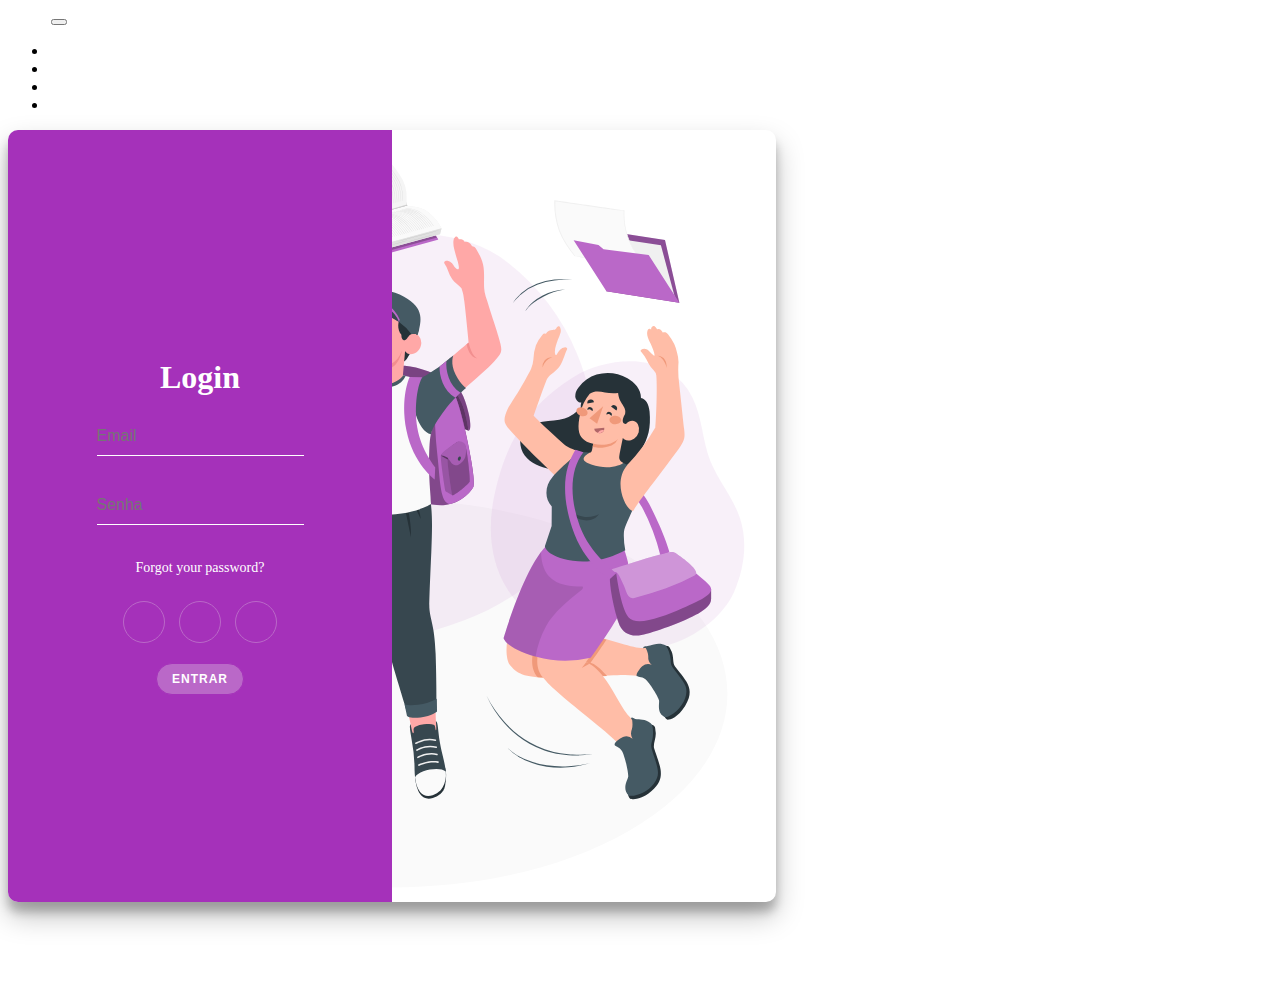
==== login.html @ 92a7220b ":tada: Comecando Projeto" ====
<!DOCTYPE html>
<html lang="en">
<head>
    <meta charset="UTF-8">
    <meta http-equiv="X-UA-Compatible" content="IE=edge">
    <meta name="viewport" content="width=device-width, initial-scale=1.0">
    <!-- Bootstrap -->
    <link href="https://cdn.jsdelivr.net/npm/bootstrap@5.2.0/dist/css/bootstrap.min.css" rel="stylesheet" integrity="sha384-gH2yIJqKdNHPEq0n4Mqa/HGKIhSkIHeL5AyhkYV8i59U5AR6csBvApHHNl/vI1Bx" crossorigin="anonymous">
    <script src="https://cdn.jsdelivr.net/npm/bootstrap@5.2.0/dist/js/bootstrap.bundle.min.js" integrity="sha384-A3rJD856KowSb7dwlZdYEkO39Gagi7vIsF0jrRAoQmDKKtQBHUuLZ9AsSv4jD4Xa" crossorigin="anonymous"></script>
    <!-- CSS Puro -->
    <link rel="stylesheet" type="text/css" href="css/login.css" media="screen" />
    <title>TCC</title>
</head>
<body>
    <header>
        <nav class="navbar navbar-expand-lg navbar-dark bg-dark">
            <div class="container-fluid">
              <a class="navbar-brand" href="#">LOGO</a>
              <button class="navbar-toggler" type="button" data-bs-toggle="collapse" data-bs-target="#navbarNav" aria-controls="navbarNav" aria-expanded="false" aria-label="Toggle navigation">
                <span class="navbar-toggler-icon"></span>
              </button>
              <div class="collapse navbar-collapse justify-content-end" id="navbarNav">
                <ul class="navbar-nav pe-5">
                  <li class="nav-item pe-5">
                    <a class="nav-link active" aria-current="page" href="#">Home</a>
                  </li>
                  <li class="nav-item pe-5">
                    <a class="nav-link" href="#">Sobre Nós</a>
                  </li>
                  <li class="nav-item pe-5">
                    <a class="nav-link" href="#">Projeto</a>
                  </li>
                  <li class="nav-item pe-5">
                    <a class="nav-link disabled">Contato</a>
                  </li>
                </ul>
              </div>
            </div>
          </nav>
    </header>
    <main>
        <div class="container mt-5">
            <div class="row m-5" id="cardLogin">
                <div class="col-12 col-sm-6">
                    <!-- imagem na direita -->
                    <section>
                            <img src="imagens/Happy student-amico.svg" id="imgHome" class="">
                    </section>
                </div>
                <div class="col-12 col-sm-6 text-center">
                    <section class="col-12">
                        <!-- forms -->
                        <div class="form-container sign-in-container">
                            <form action="#">
                                <h1>Login</h1>
                                <input type="email" placeholder="Email"/>
                                <input type="password" placeholder="Senha"/>
                                <a href="#">Forgot your password?</a>
                                <div class="social-container">
                                    <a href="#" class="social"><i class="fab fa-facebook-f"></i></a>
                                    <a href="#" class="social"><i class="fab fa-google-plus-g"></i></a>
                                    <a href="#" class="social"><i class="fab fa-linkedin-in"></i></a>
                                </div>
                                <button href="index.html">Entrar</button>
                            </form>
                        </div>
                            

                    </section>
                </div>
            </div>
        </div>
    </main>
    


<!-- Bootstrap scripts -->
<script src="https://cdn.jsdelivr.net/npm/@popperjs/core@2.11.5/dist/umd/popper.min.js" integrity="sha384-Xe+8cL9oJa6tN/veChSP7q+mnSPaj5Bcu9mPX5F5xIGE0DVittaqT5lorf0EI7Vk" crossorigin="anonymous"></script>
<script src="https://cdn.jsdelivr.net/npm/bootstrap@5.2.0/dist/js/bootstrap.min.js" integrity="sha384-ODmDIVzN+pFdexxHEHFBQH3/9/vQ9uori45z4JjnFsRydbmQbmL5t1tQ0culUzyK" crossorigin="anonymous"></script>

</body>
</html>
---- css/login.css ----
body{
    height: 110vh;
}
/* forms */
h1 {
    color: #fff;
	font-weight: bold;
}

a {
	color: #fff;
	font-size: 14px;
	text-decoration: none;
	margin: 5px 0;
}

.sign-in-container button {
	border-radius: 20px;
	border: 1px solid #a531ba;
	background-color: #BA68C8;
	color: #FFFFFF;
	font-size: 12px;
	font-weight: bold;
	padding: 8px 15px;
	letter-spacing: 1px;
	text-transform: uppercase;
	transition: transform 80ms ease-in;
}

.sign-in-container button:hover{
    transition: 0.75s;
    -webkit-box-shadow: 5px 5px 15px 0px rgba(0,0,0,0.41); 
    box-shadow: 5px 5px 15px 0px rgba(0,0,0,0.41);
    transform: translateY(-0.1rem);
}

.sign-in-container form {
	background-color: #a531ba;
	display: flex;
	align-items: center;
	justify-content: center;
	flex-direction: column;
	padding: 0 50px;
	height: 100%;
	text-align: center;
}

.sign-in-container input {
    padding: 10px 0;
    font-size: 16px;
    color: #fff;
    margin-bottom: 30px;
    border: none;
    border-bottom: 1px solid #fff;
    outline: none;
    background: transparent;
}
.container {
	border-radius: 10px;
  	box-shadow: 0 14px 28px rgba(0,0,0,0.25), 
			0 10px 10px rgba(0,0,0,0.22);
	position: relative;
	overflow: hidden;
	width: 768px;
	max-width: 100%;
	min-height: 360px;
}

.form-container {
	position: absolute;
	top: 0;
	height: 100%;
}

.sign-in-container {
	width: 50%;
	z-index: 3;
}

.container.right-panel-active .sign-in-container {
	transform: translateX(100%);
}

.sign-up-container {
	left: 0;
	width: 50%;
	opacity: 0;
	z-index: 1;
}

.container.right-panel-active .sign-up-container {
	transform: translateX(100%);
	opacity: 1;
	z-index: 5;
	animation: show 0.6s;
}


.overlay-container {
	position: absolute;
	top: 0;
	right: 0;
	width: 50%;
	height: 100%;
	overflow: hidden;
	transition: transform 0.6s ease-in-out;
	z-index: 100;
}


.social-container {
	margin: 20px 0;
}

.social-container a {
	border: 1px solid #BA68C8;
	border-radius: 50%;
	display: inline-flex;
	justify-content: center;
	align-items: center;
	margin: 0 5px;
	height: 40px;
	width: 40px;
}
.social-container a:hover{
    transition: 0.75s;
    -webkit-box-shadow: 5px 5px 15px 0px rgba(0,0,0,0.41); 
    box-shadow: 5px 5px 15px 0px rgba(0,0,0,0.41);
    transform: translateY(-0.5px);
}
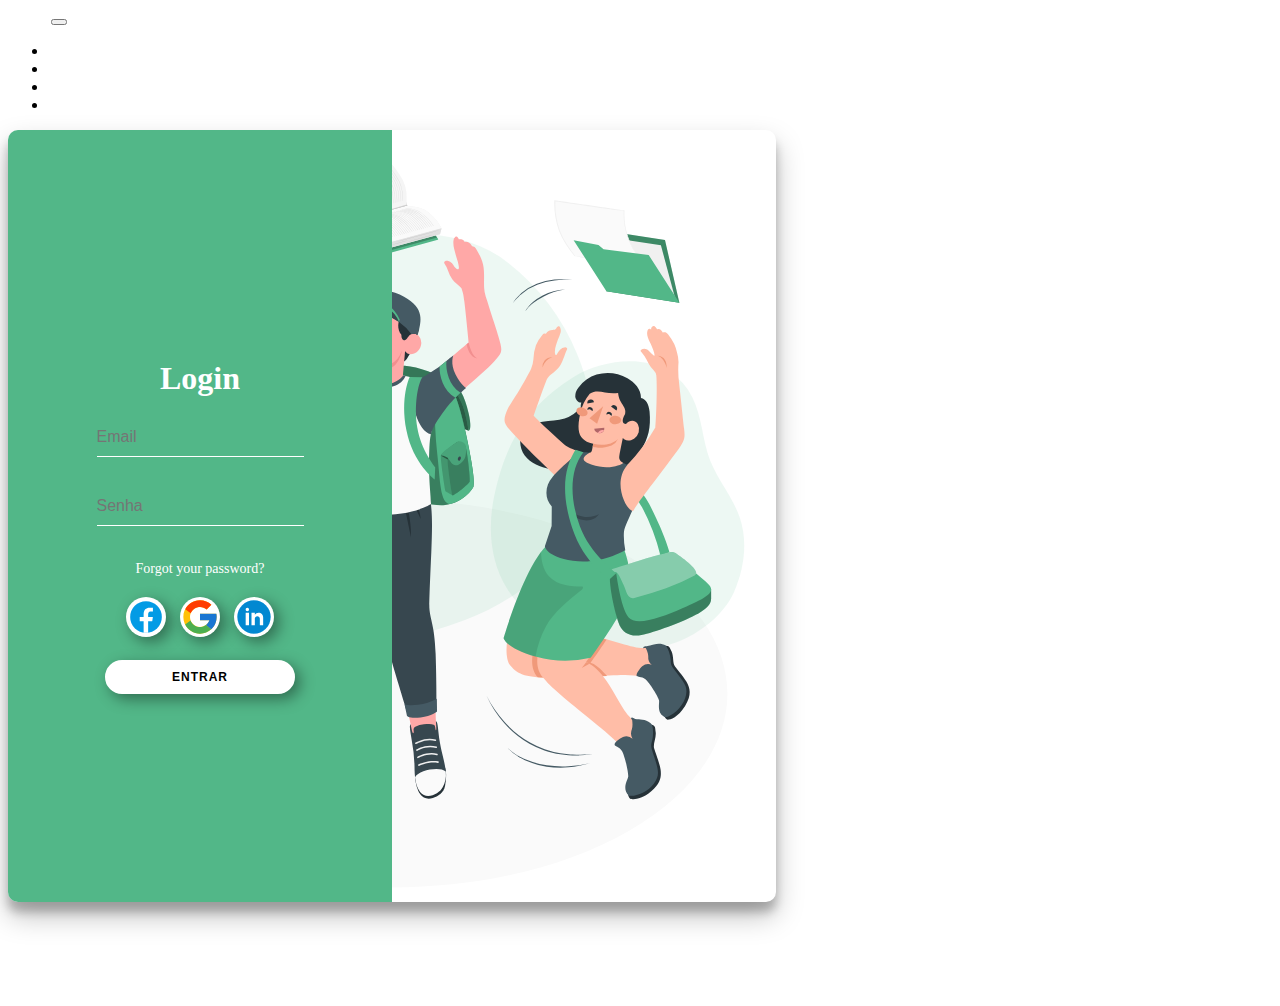
==== commit 7a49cc93: ":art: Mudança de paleta" ====
--- a/login.html
+++ b/login.html
@@ -57,9 +57,30 @@
                                 <input type="password" placeholder="Senha"/>
                                 <a href="#">Forgot your password?</a>
                                 <div class="social-container">
-                                    <a href="#" class="social"><i class="fab fa-facebook-f"></i></a>
-                                    <a href="#" class="social"><i class="fab fa-google-plus-g"></i></a>
-                                    <a href="#" class="social"><i class="fab fa-linkedin-in"></i></a>
+                                    <a href="#" class="social">
+                                      <svg xmlns="http://www.w3.org/2000/svg" x="0px" y="0px"
+                                        width="48" height="48"
+                                        viewBox="0 0 48 48"
+                                        style=" fill:#000000;">
+                                          <path fill="#039be5" d="M24 5A19 19 0 1 0 24 43A19 19 0 1 0 24 5Z"></path><path fill="#fff" d="M26.572,29.036h4.917l0.772-4.995h-5.69v-2.73c0-2.075,0.678-3.915,2.619-3.915h3.119v-4.359c-0.548-0.074-1.707-0.236-3.897-0.236c-4.573,0-7.254,2.415-7.254,7.917v3.323h-4.701v4.995h4.701v13.729C22.089,42.905,23.032,43,24,43c0.875,0,1.729-0.08,2.572-0.194V29.036z"></path>
+                                        </svg>
+                                    </a>
+                                    <a href="#" class="social">
+                                      <svg xmlns="http://www.w3.org/2000/svg" x="0px" y="0px"
+                                      width="48" height="48"
+                                      viewBox="0 0 48 48"
+                                      style=" fill:#000000;">
+                                        <path fill="#FFC107" d="M43.611,20.083H42V20H24v8h11.303c-1.649,4.657-6.08,8-11.303,8c-6.627,0-12-5.373-12-12c0-6.627,5.373-12,12-12c3.059,0,5.842,1.154,7.961,3.039l5.657-5.657C34.046,6.053,29.268,4,24,4C12.955,4,4,12.955,4,24c0,11.045,8.955,20,20,20c11.045,0,20-8.955,20-20C44,22.659,43.862,21.35,43.611,20.083z"></path><path fill="#FF3D00" d="M6.306,14.691l6.571,4.819C14.655,15.108,18.961,12,24,12c3.059,0,5.842,1.154,7.961,3.039l5.657-5.657C34.046,6.053,29.268,4,24,4C16.318,4,9.656,8.337,6.306,14.691z"></path><path fill="#4CAF50" d="M24,44c5.166,0,9.86-1.977,13.409-5.192l-6.19-5.238C29.211,35.091,26.715,36,24,36c-5.202,0-9.619-3.317-11.283-7.946l-6.522,5.025C9.505,39.556,16.227,44,24,44z"></path><path fill="#1976D2" d="M43.611,20.083H42V20H24v8h11.303c-0.792,2.237-2.231,4.166-4.087,5.571c0.001-0.001,0.002-0.001,0.003-0.002l6.19,5.238C36.971,39.205,44,34,44,24C44,22.659,43.862,21.35,43.611,20.083z"></path>
+                                      </svg>
+                                    </a>
+                                    <a href="#" class="social">
+                                      <svg xmlns="http://www.w3.org/2000/svg" x="0px" y="0px"
+                                        width="48" height="48"
+                                        viewBox="0 0 48 48"
+                                        style=" fill:#000000;">
+                                        <path fill="#0288d1" d="M24 4A20 20 0 1 0 24 44A20 20 0 1 0 24 4Z"></path><path fill="#fff" d="M14 19H18V34H14zM15.988 17h-.022C14.772 17 14 16.11 14 14.999 14 13.864 14.796 13 16.011 13c1.217 0 1.966.864 1.989 1.999C18 16.11 17.228 17 15.988 17zM35 24.5c0-3.038-2.462-5.5-5.5-5.5-1.862 0-3.505.928-4.5 2.344V19h-4v15h4v-8c0-1.657 1.343-3 3-3s3 1.343 3 3v8h4C35 34 35 24.921 35 24.5z"></path>
+                                        </svg>
+                                    </a>
                                 </div>
                                 <button href="index.html">Entrar</button>
                             </form>
--- a/css/login.css
+++ b/css/login.css
@@ -16,26 +16,27 @@
 
 .sign-in-container button {
 	border-radius: 20px;
-	border: 1px solid #a531ba;
-	background-color: #BA68C8;
-	color: #FFFFFF;
+	border: 2.5px solid #fff;
+	background-color: #fff;
+	color: #000;
 	font-size: 12px;
 	font-weight: bold;
-	padding: 8px 15px;
+	padding: 8px 65px;
 	letter-spacing: 1px;
 	text-transform: uppercase;
 	transition: transform 80ms ease-in;
+	-webkit-box-shadow: 5px 5px 15px 0px rgba(0,0,0,0.41); 
+    box-shadow: 5px 5px 15px 0px rgba(0,0,0,0.41);
 }
 
 .sign-in-container button:hover{
     transition: 0.75s;
-    -webkit-box-shadow: 5px 5px 15px 0px rgba(0,0,0,0.41); 
-    box-shadow: 5px 5px 15px 0px rgba(0,0,0,0.41);
+    
     transform: translateY(-0.1rem);
 }
 
 .sign-in-container form {
-	background-color: #a531ba;
+	background-color: #52B788;
 	display: flex;
 	align-items: center;
 	justify-content: center;
@@ -109,11 +110,12 @@
 
 
 .social-container {
-	margin: 20px 0;
+	margin: 15px 0;
+
 }
 
 .social-container a {
-	border: 1px solid #BA68C8;
+	background-color: #fff;
 	border-radius: 50%;
 	display: inline-flex;
 	justify-content: center;
@@ -121,10 +123,10 @@
 	margin: 0 5px;
 	height: 40px;
 	width: 40px;
+	-webkit-box-shadow: 5px 5px 15px 0px rgba(0,0,0,0.41); 
+    box-shadow: 5px 5px 15px 0px rgba(0,0,0,0.41);
 }
 .social-container a:hover{
-    transition: 0.75s;
-    -webkit-box-shadow: 5px 5px 15px 0px rgba(0,0,0,0.41); 
-    box-shadow: 5px 5px 15px 0px rgba(0,0,0,0.41);
-    transform: translateY(-0.5px);
+	transition: 1s;
+	transform: translateY(-0.1rem);
 }
